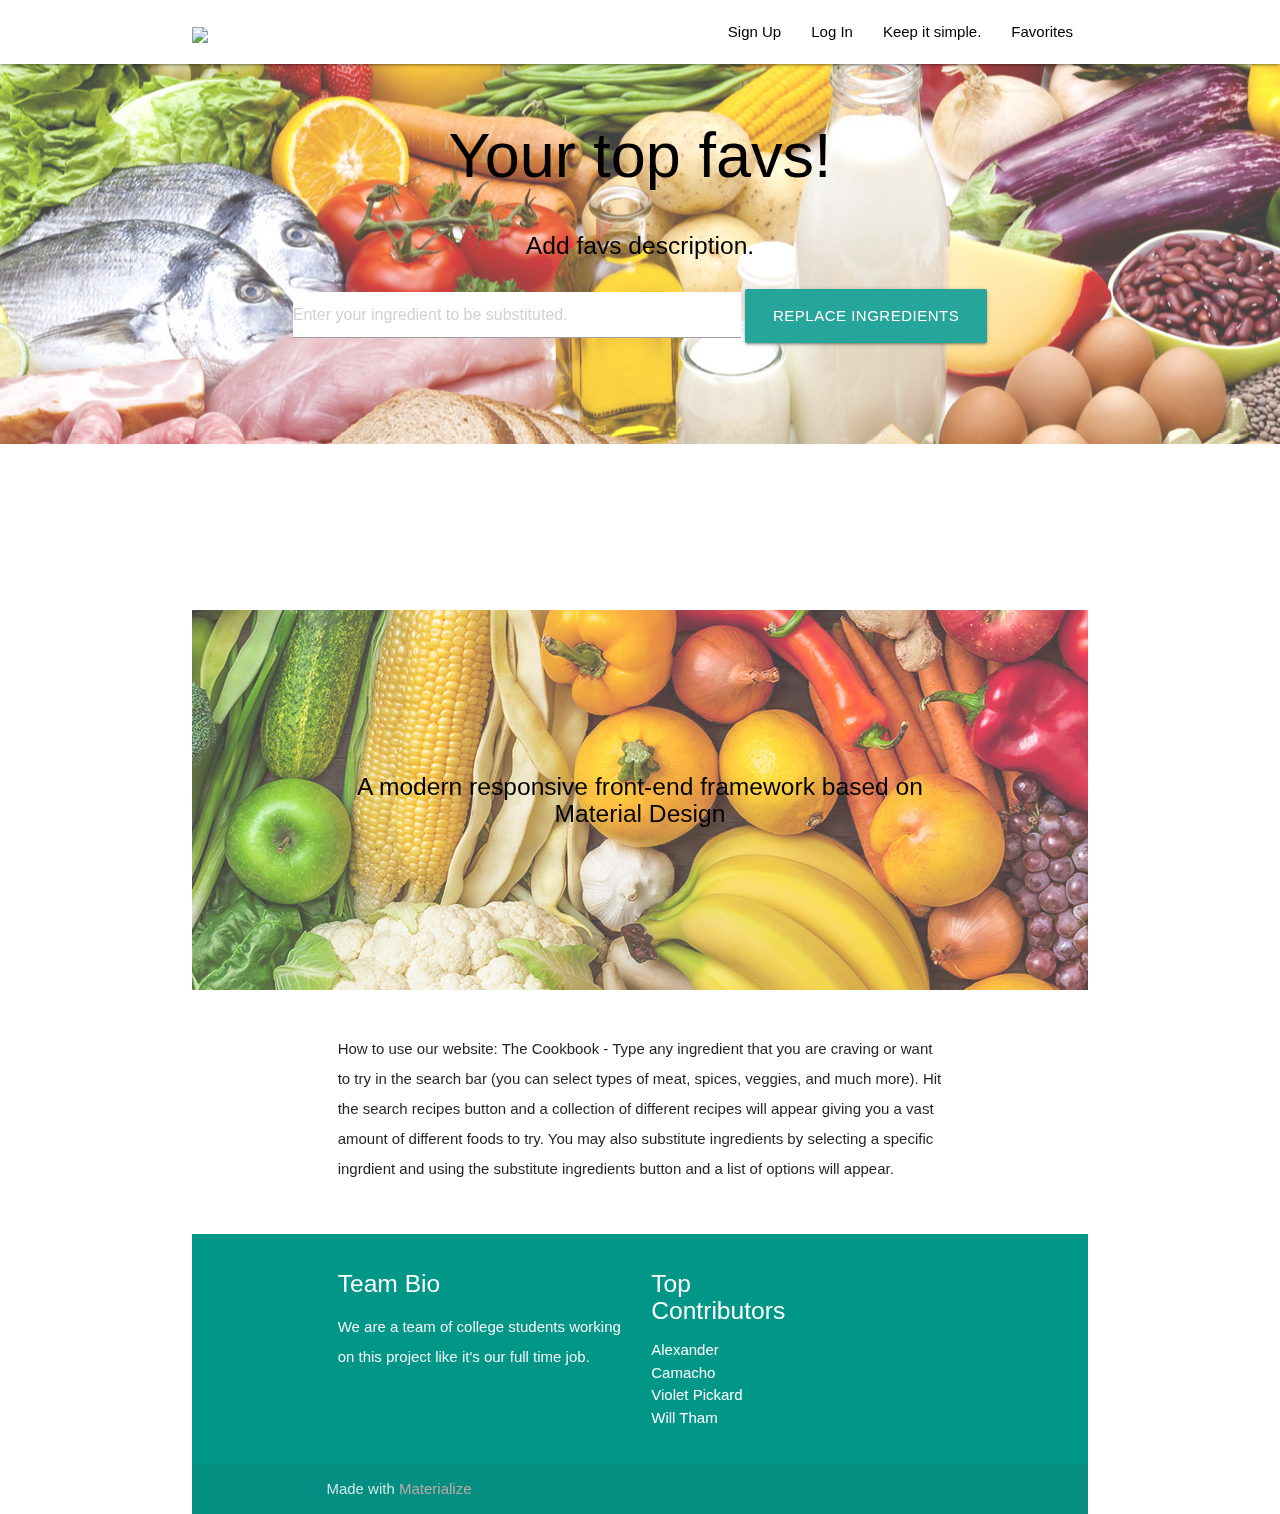
==== favs.html @ 058590a5 "Merge pull request #40 from MrTavit/Layout" ====
<!DOCTYPE html>
<html lang="en">
<head>
  <meta http-equiv="Content-Type" content="text/html; charset=UTF-8"/>
  <meta name="viewport" content="width=device-width, initial-scale=1"/>
  <title>Cookbook</title>

  <!-- CSS  -->
  <link href="https://fonts.googleapis.com/icon?family=Material+Icons" rel="stylesheet">
  <link href="css/materialize.css" type="text/css" rel="stylesheet" media="screen,projection"/>
  <link href="css/style.css" type="text/css" rel="stylesheet" media="screen,projection"/>
</head>
<body>
    <nav class="white" role="navigation">
        <div class="nav-wrapper container">
          <a id="logo-container" href="index.html" class="brand-logo"><img width="75" height="auto" src= "./assets/cookbooklogo2.png"></a>
          <ul class="right hide-on-med-and-down">
            <li><a href="signup.html">Sign Up</a></li>
            <li><a href="login.html">Log In</a></li>
            <li><a href="ingredients.html">Keep it simple.</a></li>
            <li><a href="favs.html">Favorites</a></li>

    
          </ul>
    
          <ul id="nav-mobile" class="sidenav">
            <li><a href="signup.html">Sign Up</a></li>
            <li><a href="login.html">Log In</a></li>
            <li><a href="ingredients.html">Keep it simple.</a></li>
            <li><a href="favs.html">Favorites</a></li>

          </ul>
          <a href="#" data-target="nav-mobile" class="sidenav-trigger"><i class="material-icons">menu</i></a>
        </div>
      </nav>

  <div id="index-banner" class="parallax-container">
    <div class="section no-pad-bot">
      <div class="container">
        <br><br>
        <h1 class="header center teal-text text-lighten-2">Your top favs!</h1>
        <div class="row center">
          <h5 class="header col s12 light">Add favs description.</h5>
        </div>
        <div class="row center">
          <input id = 'userIngredient' type="text" placeholder="Enter your ingredient to be substituted.">
          <button href="#!" id="replace-button" class="btn-large waves-effect waves-light teal lighten-1">Replace Ingredients</button>
        </div>
        <br><br>

      </div>
    </div>
    <div class="parallax"><img src="background1.jpg" alt="img1"></div>
  </div>


  <div class="container">
    <div class="section">

      <!--   Recipe List Blocks   -->
      <div class="row">
        <div class="col s12 m4">
          <div class="icon-block">
            <h2 class="center brown-text"><i class="material-icons"></i></h2>
            <a></a>
            <p></p>
          </div>
        </div>

        <div class="col s12 m4">
          <div class="icon-block">
            <h2 class="center brown-text"><i class="material-icons"></i></h2>
            <h5 id="ingredient-name"></h5>
            <ul id="new-ingredients"></ul>
          </div>
        </div>

        <div class="col s12 m4">
          <div class="icon-block">
            <h2 class="center brown-text"><i class="material-icons"></i></h2>
            <a></a>
            <p></p>
          </div>
        </div>
    </div>
  </div>


  <div class="parallax-container valign-wrapper">
    <div class="section no-pad-bot">
      <div class="container">
        <div class="row center">
          <h5 class="header col s12 light">A modern responsive front-end framework based on Material Design</h5>
        </div>
      </div>
    </div>
    <div class="parallax"><img src="background2.jpg" alt="img2"></div>
  </div>

  <div class="container">
    <div class="section">

      <div class="row">
        <div class="col s12 center">
          <h3><i class="mdi-content-send brown-text"></i></h3>
          <h4></h4>
          <p class="left-align light">How to use our website: The Cookbook - Type any ingredient that you are craving or want to try in the search bar (you can select types of meat, spices, veggies, and much more). Hit the search recipes button and a collection of different recipes will appear giving you a vast amount of different foods to try. You may also substitute ingredients by selecting a specific ingrdient and using the substitute ingredients button and a list of options will appear. </p>
        </div>
      </div>

    </div>
  </div>

  <footer class="page-footer teal">
    <div class="container">
      <div class="row">
        <div class="col l6 s12">
          <h5 class="white-text">Team Bio</h5>
          <p class="grey-text text-lighten-4">We are a team of college students working on this project like it's our full time job.</p>


        </div>
        <div class="col l3 s12">
          <h5 class="white-text">Top Contributors</h5>
          <ul>
            <li><a class="white-text" href="https://github.com/MrTavit">Alexander Camacho</a></li>
            <li><a class="white-text" href="https://github.com/vpickard707">Violet Pickard</a></li>
            <li><a class="white-text" href="https://github.com/willtham1">Will Tham</a></li>
            <!-- <li><a class="white-text" href="#!">Taj Shackelford</a></li> -->
          </ul>
        </div>
      </div>
    </div>
    <div class="footer-copyright">
      <div class="container">
      Made with <a class="brown-text text-lighten-3" href="http://materializecss.com">Materialize</a>
      </div>
    </div>
  </footer>


  <!--  Scripts-->
  <script
  src="https://code.jquery.com/jquery-3.5.1.min.js"
  integrity="sha256-9/aliU8dGd2tb6OSsuzixeV4y/faTqgFtohetphbbj0="
  crossorigin="anonymous"
></script>
  <script src="js/materialize.js"></script>
  <script src="js/init.js"></script>
  <script src="js/script.js"></script>
  </body>
</html>
---- css/style.css ----
/* Custom Stylesheet */
/**
 * Use this file to override Materialize files so you can update
 * the core Materialize files in the future
 *
 * Made By MaterializeCSS.com
 */

nav ul a,
nav .brand-logo {
  color: black;
}

p {
  line-height: 2rem;
}

.sidenav-trigger {
  color: black;
}

.parallax-container {
  min-height: 380px;
  line-height: 0;
  height: auto;
  color: black;
}
  .parallax-container .section {
    width: 100%;
  }

@media only screen and (max-width : 992px) {
  .parallax-container .section {
    position: absolute;
    top: 40%;
  }
  #index-banner .section {
    top: 10%;
  }
}

@media only screen and (max-width : 600px) {
  #index-banner .section {
    top: 0;
  }
}

.icon-block {
  padding: 0 15px;
}
.icon-block .material-icons {
  font-size: inherit;
}

footer.page-footer {
  margin: 0;
}

.parallax {
  opacity: 0.75;
}

.recipe-card {
  display: none;
}
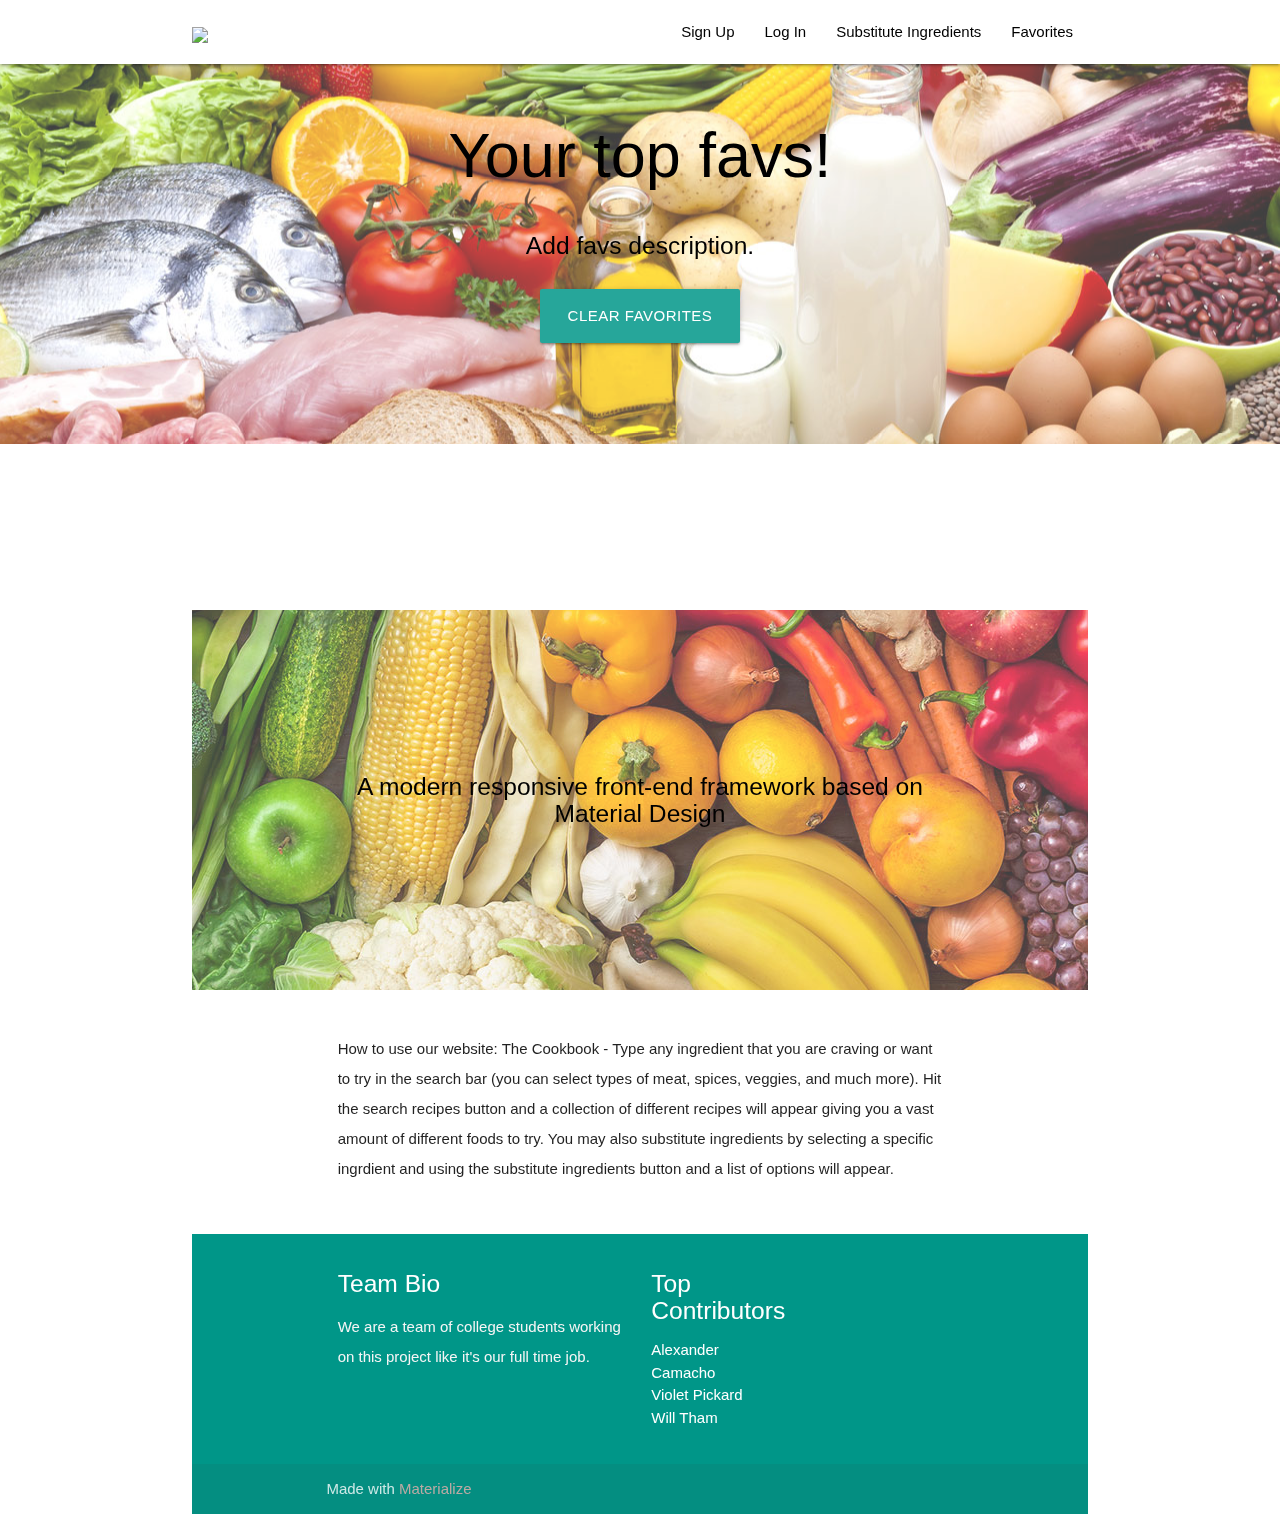
==== commit 66ca527b: "code cleanup" ====
--- a/favs.html
+++ b/favs.html
@@ -1,38 +1,41 @@
 <!DOCTYPE html>
 <html lang="en">
+
 <head>
-  <meta http-equiv="Content-Type" content="text/html; charset=UTF-8"/>
-  <meta name="viewport" content="width=device-width, initial-scale=1"/>
+  <meta http-equiv="Content-Type" content="text/html; charset=UTF-8" />
+  <meta name="viewport" content="width=device-width, initial-scale=1" />
   <title>Cookbook</title>
 
   <!-- CSS  -->
   <link href="https://fonts.googleapis.com/icon?family=Material+Icons" rel="stylesheet">
-  <link href="css/materialize.css" type="text/css" rel="stylesheet" media="screen,projection"/>
-  <link href="css/style.css" type="text/css" rel="stylesheet" media="screen,projection"/>
+  <link href="css/materialize.css" type="text/css" rel="stylesheet" media="screen,projection" />
+  <link href="css/style.css" type="text/css" rel="stylesheet" media="screen,projection" />
 </head>
+
 <body>
-    <nav class="white" role="navigation">
-        <div class="nav-wrapper container">
-          <a id="logo-container" href="index.html" class="brand-logo"><img width="75" height="auto" src= "./assets/cookbooklogo2.png"></a>
-          <ul class="right hide-on-med-and-down">
-            <li><a href="signup.html">Sign Up</a></li>
-            <li><a href="login.html">Log In</a></li>
-            <li><a href="ingredients.html">Keep it simple.</a></li>
-            <li><a href="favs.html">Favorites</a></li>
+  <nav class="white" role="navigation">
+    <div class="nav-wrapper container">
+      <a id="logo-container" href="index.html" class="brand-logo"><img width="75" height="auto"
+          src="./assets/cookbooklogo2.png"></a>
+      <ul class="right hide-on-med-and-down">
+        <li><a href="signup.html">Sign Up</a></li>
+        <li><a href="login.html">Log In</a></li>
+        <li><a href="ingredients.html">Substitute Ingredients</a></li>
+        <li><a href="favs.html">Favorites</a></li>
 
-    
-          </ul>
-    
-          <ul id="nav-mobile" class="sidenav">
-            <li><a href="signup.html">Sign Up</a></li>
-            <li><a href="login.html">Log In</a></li>
-            <li><a href="ingredients.html">Keep it simple.</a></li>
-            <li><a href="favs.html">Favorites</a></li>
 
-          </ul>
-          <a href="#" data-target="nav-mobile" class="sidenav-trigger"><i class="material-icons">menu</i></a>
-        </div>
-      </nav>
+      </ul>
+
+      <ul id="nav-mobile" class="sidenav">
+        <li><a href="signup.html">Sign Up</a></li>
+        <li><a href="login.html">Log In</a></li>
+        <li><a href="ingredients.html">Substitute Ingredients</a></li>
+        <li><a href="favs.html">Favorites</a></li>
+
+      </ul>
+      <a href="#" data-target="nav-mobile" class="sidenav-trigger"><i class="material-icons">menu</i></a>
+    </div>
+  </nav>
 
   <div id="index-banner" class="parallax-container">
     <div class="section no-pad-bot">
@@ -43,8 +46,8 @@
           <h5 class="header col s12 light">Add favs description.</h5>
         </div>
         <div class="row center">
-          <input id = 'userIngredient' type="text" placeholder="Enter your ingredient to be substituted.">
-          <button href="#!" id="replace-button" class="btn-large waves-effect waves-light teal lighten-1">Replace Ingredients</button>
+          <button href="#!" class="btn-large waves-effect waves-light teal lighten-1 clear-favorites">Clear
+            Favorites</button>
         </div>
         <br><br>
 
@@ -57,6 +60,25 @@
   <div class="container">
     <div class="section">
 
+
+      <div id="favoritesModal" class="modal">
+
+        <div class="modal-content">
+          <div class="modal-header">
+            <span class="close">&times;</span>
+            <h2>modal header</h2>
+          </div>
+          <div class="modal-body">
+            <p>Are you sure that you want to clear your favorites?</p>
+          </div>
+          <div class="modal-footer">
+            <a href="#!" class="decline modal-close waves-ffect waves-red btn-flat">No</a>
+            <a href="#!" class="confirm modal-close waves-ffect waves-green btn-flat">Yes</a>
+          </div>
+        </div>
+      </div>
+
+      <div class="favDisplay"></div>
       <!--   Recipe List Blocks   -->
       <div class="row">
         <div class="col s12 m4">
@@ -82,71 +104,74 @@
             <p></p>
           </div>
         </div>
+      </div>
     </div>
-  </div>
 
 
-  <div class="parallax-container valign-wrapper">
-    <div class="section no-pad-bot">
-      <div class="container">
-        <div class="row center">
-          <h5 class="header col s12 light">A modern responsive front-end framework based on Material Design</h5>
+    <div class="parallax-container valign-wrapper">
+      <div class="section no-pad-bot">
+        <div class="container">
+          <div class="row center">
+            <h5 class="header col s12 light">A modern responsive front-end framework based on Material Design</h5>
+          </div>
         </div>
       </div>
+      <div class="parallax"><img src="background2.jpg" alt="img2"></div>
     </div>
-    <div class="parallax"><img src="background2.jpg" alt="img2"></div>
-  </div>
 
-  <div class="container">
-    <div class="section">
+    <div class="container">
+      <div class="section">
 
-      <div class="row">
-        <div class="col s12 center">
-          <h3><i class="mdi-content-send brown-text"></i></h3>
-          <h4></h4>
-          <p class="left-align light">How to use our website: The Cookbook - Type any ingredient that you are craving or want to try in the search bar (you can select types of meat, spices, veggies, and much more). Hit the search recipes button and a collection of different recipes will appear giving you a vast amount of different foods to try. You may also substitute ingredients by selecting a specific ingrdient and using the substitute ingredients button and a list of options will appear. </p>
+        <div class="row">
+          <div class="col s12 center">
+            <h3><i class="mdi-content-send brown-text"></i></h3>
+            <h4></h4>
+            <p class="left-align light">How to use our website: The Cookbook - Type any ingredient that you are craving
+              or want to try in the search bar (you can select types of meat, spices, veggies, and much more). Hit the
+              search recipes button and a collection of different recipes will appear giving you a vast amount of
+              different foods to try. You may also substitute ingredients by selecting a specific ingrdient and using
+              the substitute ingredients button and a list of options will appear. </p>
+          </div>
+        </div>
+
+      </div>
+    </div>
+
+    <footer class="page-footer teal">
+      <div class="container">
+        <div class="row">
+          <div class="col l6 s12">
+            <h5 class="white-text">Team Bio</h5>
+            <p class="grey-text text-lighten-4">We are a team of college students working on this project like it's our
+              full time job.</p>
+
+
+          </div>
+          <div class="col l3 s12">
+            <h5 class="white-text">Top Contributors</h5>
+            <ul>
+              <li><a class="white-text" href="https://github.com/MrTavit">Alexander Camacho</a></li>
+              <li><a class="white-text" href="https://github.com/vpickard707">Violet Pickard</a></li>
+              <li><a class="white-text" href="https://github.com/willtham1">Will Tham</a></li>
+              <!-- <li><a class="white-text" href="#!">Taj Shackelford</a></li> -->
+            </ul>
+          </div>
         </div>
       </div>
-
-    </div>
-  </div>
-
-  <footer class="page-footer teal">
-    <div class="container">
-      <div class="row">
-        <div class="col l6 s12">
-          <h5 class="white-text">Team Bio</h5>
-          <p class="grey-text text-lighten-4">We are a team of college students working on this project like it's our full time job.</p>
+      <div class="footer-copyright">
+        <div class="container">
+          Made with <a class="brown-text text-lighten-3" href="http://materializecss.com">Materialize</a>
+        </div>
+      </div>
+    </footer>
 
 
-        </div>
-        <div class="col l3 s12">
-          <h5 class="white-text">Top Contributors</h5>
-          <ul>
-            <li><a class="white-text" href="https://github.com/MrTavit">Alexander Camacho</a></li>
-            <li><a class="white-text" href="https://github.com/vpickard707">Violet Pickard</a></li>
-            <li><a class="white-text" href="https://github.com/willtham1">Will Tham</a></li>
-            <!-- <li><a class="white-text" href="#!">Taj Shackelford</a></li> -->
-          </ul>
-        </div>
-      </div>
-    </div>
-    <div class="footer-copyright">
-      <div class="container">
-      Made with <a class="brown-text text-lighten-3" href="http://materializecss.com">Materialize</a>
-      </div>
-    </div>
-  </footer>
+    <!--  Scripts-->
+    <script src="https://code.jquery.com/jquery-3.5.1.min.js"
+      integrity="sha256-9/aliU8dGd2tb6OSsuzixeV4y/faTqgFtohetphbbj0=" crossorigin="anonymous"></script>
+    <script src="js/materialize.js"></script>
+    <script src="js/init.js"></script>
+    <script src="js/script.js"></script>
+</body>
 
-
-  <!--  Scripts-->
-  <script
-  src="https://code.jquery.com/jquery-3.5.1.min.js"
-  integrity="sha256-9/aliU8dGd2tb6OSsuzixeV4y/faTqgFtohetphbbj0="
-  crossorigin="anonymous"
-></script>
-  <script src="js/materialize.js"></script>
-  <script src="js/init.js"></script>
-  <script src="js/script.js"></script>
-  </body>
-</html>
+</html>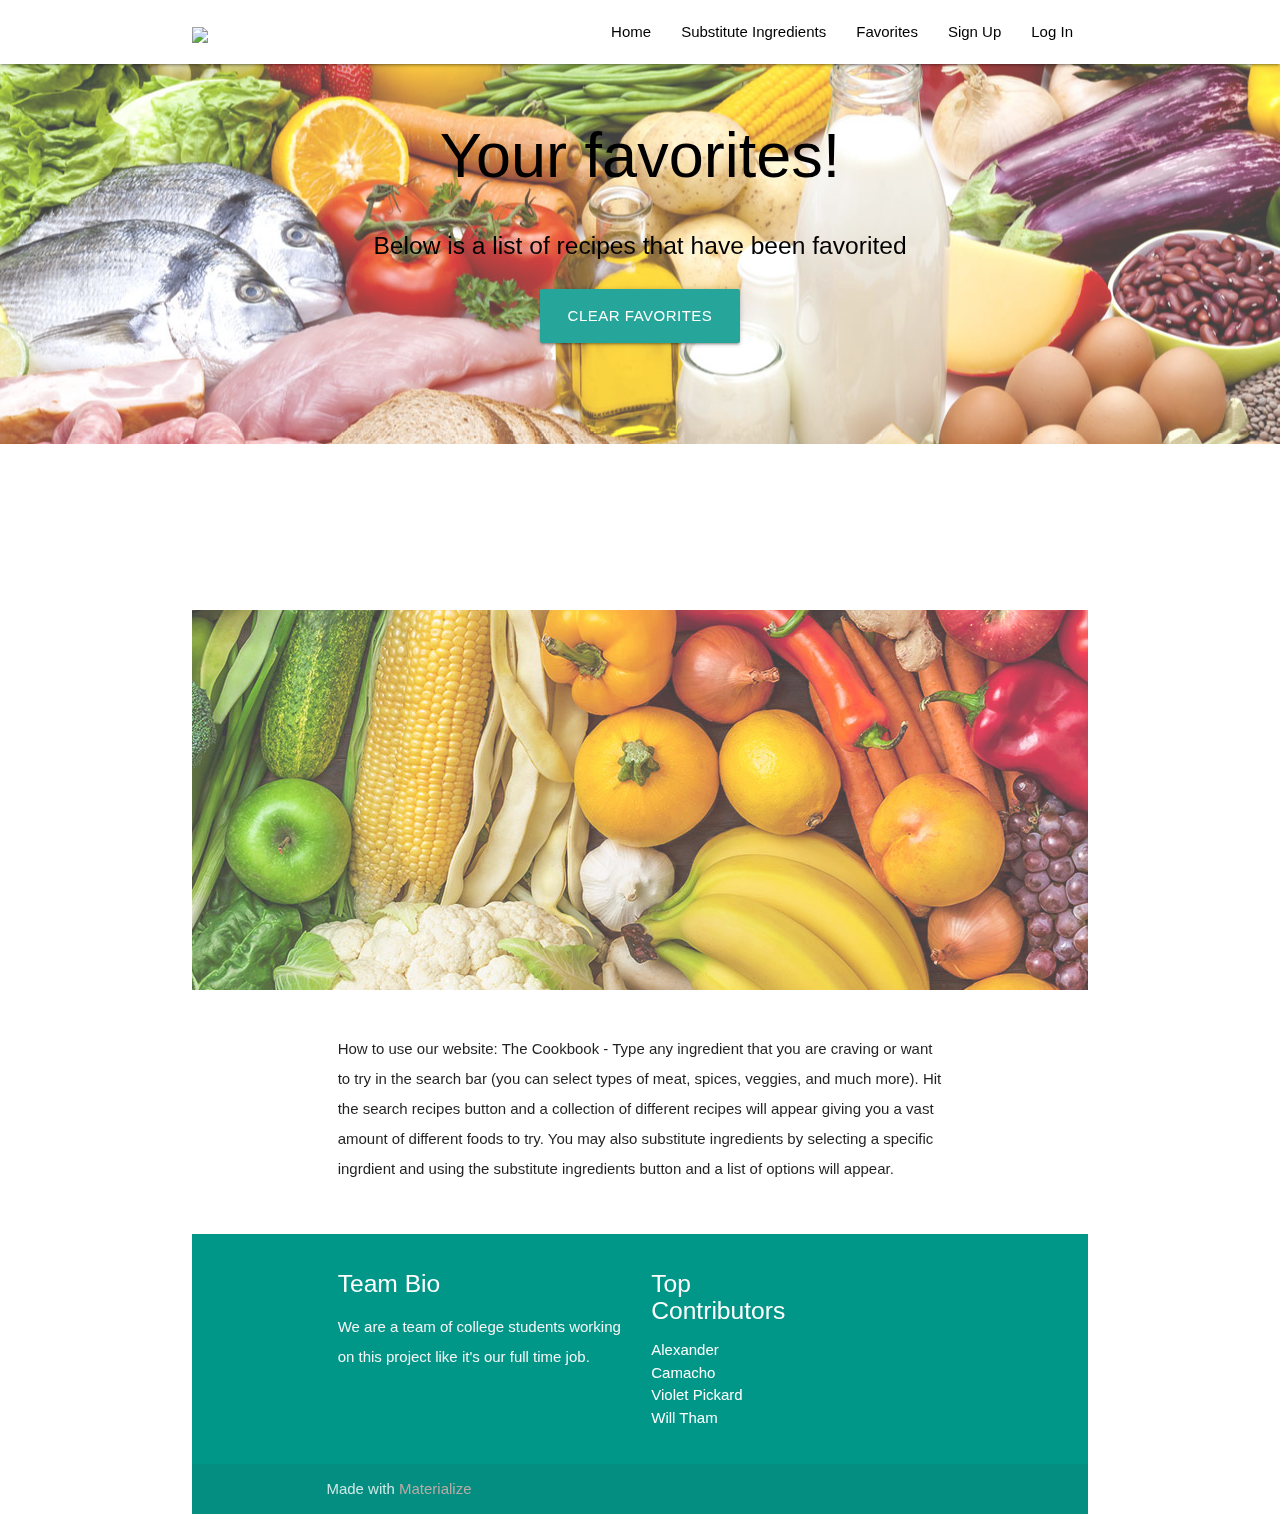
==== commit 20eab4b3: "code cleanup" ====
--- a/favs.html
+++ b/favs.html
@@ -18,19 +18,21 @@
       <a id="logo-container" href="index.html" class="brand-logo"><img width="75" height="auto"
           src="./assets/cookbooklogo2.png"></a>
       <ul class="right hide-on-med-and-down">
+        <li><a href="index.html">Home</a></li>
+        <li><a href="ingredients.html">Substitute Ingredients</a></li>
+        <li><a href="favs.html">Favorites</a></li>
         <li><a href="signup.html">Sign Up</a></li>
         <li><a href="login.html">Log In</a></li>
-        <li><a href="ingredients.html">Substitute Ingredients</a></li>
-        <li><a href="favs.html">Favorites</a></li>
 
 
       </ul>
 
       <ul id="nav-mobile" class="sidenav">
+        <li><a href="index.html">Home</a></li>
+        <li><a href="ingredients.html">Substitute Ingredients</a></li>
+        <li><a href="favs.html">Favorites</a></li>
         <li><a href="signup.html">Sign Up</a></li>
         <li><a href="login.html">Log In</a></li>
-        <li><a href="ingredients.html">Substitute Ingredients</a></li>
-        <li><a href="favs.html">Favorites</a></li>
 
       </ul>
       <a href="#" data-target="nav-mobile" class="sidenav-trigger"><i class="material-icons">menu</i></a>
@@ -41,9 +43,9 @@
     <div class="section no-pad-bot">
       <div class="container">
         <br><br>
-        <h1 class="header center teal-text text-lighten-2">Your top favs!</h1>
+        <h1 class="header center teal-text text-lighten-2">Your favorites!</h1>
         <div class="row center">
-          <h5 class="header col s12 light">Add favs description.</h5>
+          <h5 class="header col s12 light">Below is a list of recipes that have been favorited</h5>
         </div>
         <div class="row center">
           <button href="#!" class="btn-large waves-effect waves-light teal lighten-1 clear-favorites">Clear
@@ -61,22 +63,6 @@
     <div class="section">
 
 
-      <div id="favoritesModal" class="modal">
-
-        <div class="modal-content">
-          <div class="modal-header">
-            <span class="close">&times;</span>
-            <h2>modal header</h2>
-          </div>
-          <div class="modal-body">
-            <p>Are you sure that you want to clear your favorites?</p>
-          </div>
-          <div class="modal-footer">
-            <a href="#!" class="decline modal-close waves-ffect waves-red btn-flat">No</a>
-            <a href="#!" class="confirm modal-close waves-ffect waves-green btn-flat">Yes</a>
-          </div>
-        </div>
-      </div>
 
       <div class="favDisplay"></div>
       <!--   Recipe List Blocks   -->
@@ -112,7 +98,7 @@
       <div class="section no-pad-bot">
         <div class="container">
           <div class="row center">
-            <h5 class="header col s12 light">A modern responsive front-end framework based on Material Design</h5>
+            <h5 class="header col s12 light"></h5>
           </div>
         </div>
       </div>
@@ -166,6 +152,23 @@
     </footer>
 
 
+    <div id="favoritesModal" class="modal">
+
+      <div class="modal-content">
+        <div class="modal-header">
+          <span class="close">&times;</span>
+          <h2>Clear Favorites</h2>
+        </div>
+        <div class="modal-body">
+          <p>Are you sure that you want to clear your favorites?</p>
+        </div>
+        <div class="modal-footer">
+          <a href="#!" class="decline modal-close waves-ffect waves-red btn-flat">No</a>
+          <a href="#!" class="confirm modal-close waves-ffect waves-green btn-flat">Yes</a>
+        </div>
+      </div>
+    </div>
+
     <!--  Scripts-->
     <script src="https://code.jquery.com/jquery-3.5.1.min.js"
       integrity="sha256-9/aliU8dGd2tb6OSsuzixeV4y/faTqgFtohetphbbj0=" crossorigin="anonymous"></script>
